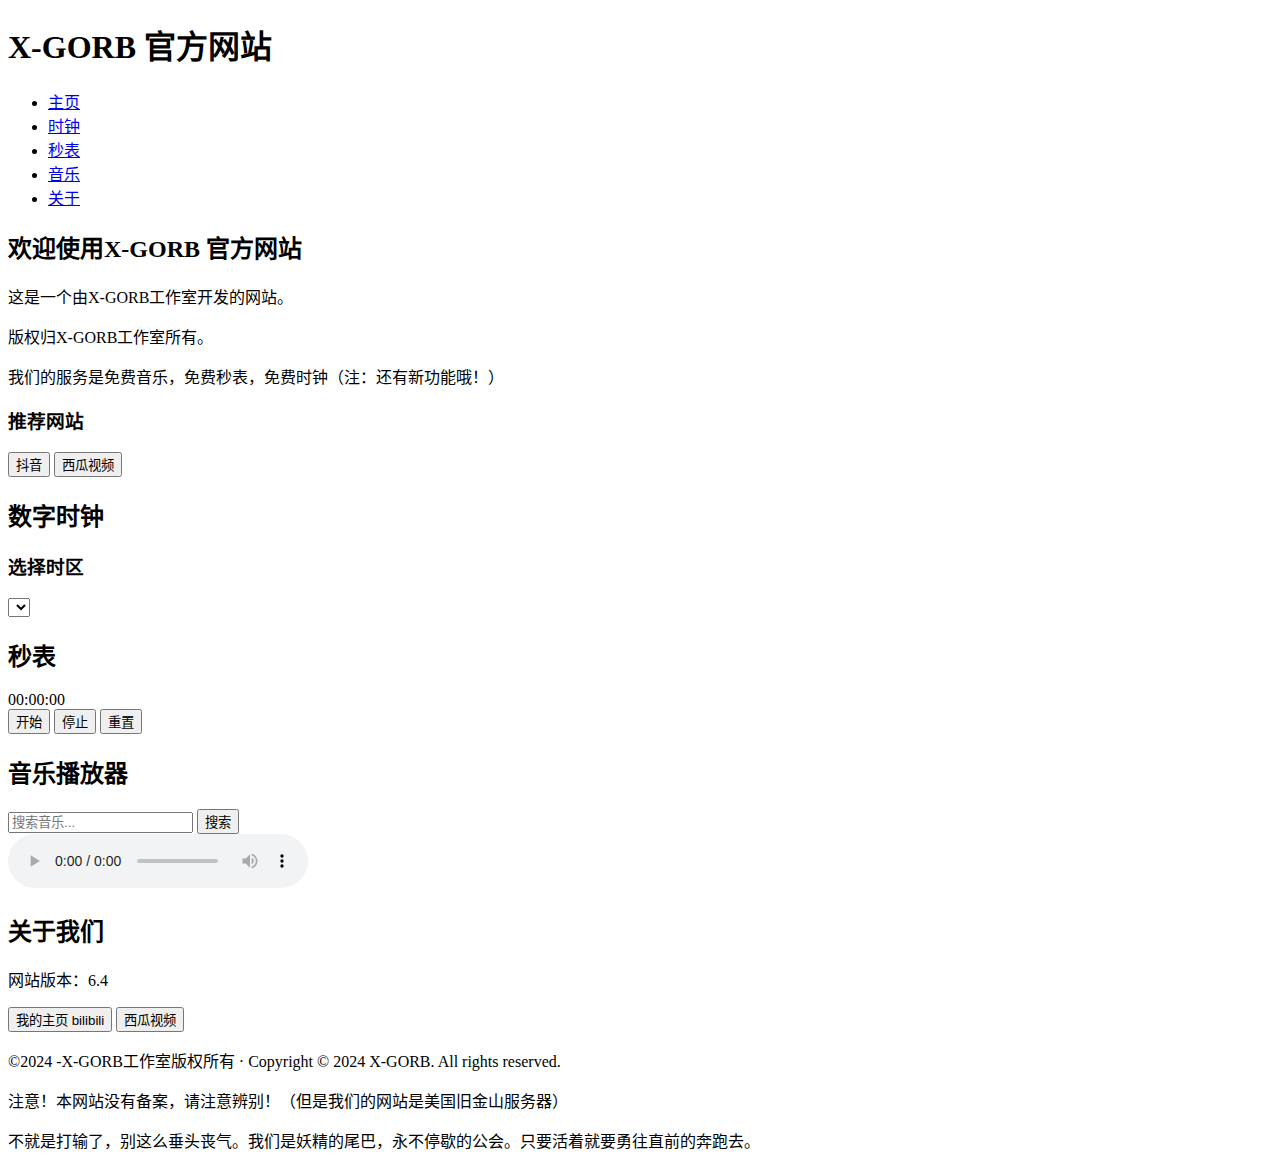
==== index.html @ f6621981 "index.html" ====
<!DOCTYPE html>
<html lang="zh-CN">
<head>
    <meta charset="UTF-8">
    <meta name="viewport" content="width=device-width, initial-scale=1.0">
    <title>X-GORB官方网站 - 音乐、时钟</title>
    <link rel="stylesheet" href="styles.css">
</head>
<body>
    <header>
        <h1>X-GORB 官方网站</h1>
        <nav>
            <ul>
                <li><a href="#" id="homeLink">主页</a></li>
                <li><a href="#" id="clockLink">时钟</a></li>
                <li><a href="#" id="stopwatchLink">秒表</a></li>
                <li><a href="#" id="musicLink">音乐</a></li>
                <li><a href="#" id="aboutLink">关于</a></li> <!-- 新增关于链接 -->
            </ul>
        </nav>
    </header>
    <main id="content">
        <section id="home" class="visible">
            <h2>欢迎使用X-GORB 官方网站</h2>
            <p>这是一个由X-GORB工作室开发的网站。</p>
            <p>版权归X-GORB工作室所有。</p>
            <p>我们的服务是免费音乐，免费秒表，免费时钟（注：还有新功能哦！）</p>
            <div class="recommended-sites">
                <h3>推荐网站</h3>
                <button onclick="window.open('https://www.douyin.com', '_blank')">抖音</button>
                <button onclick="window.open('https://www.ixigua.com', '_blank')">西瓜视频</button>
            <p></p>
            </div>
        </section>
        <section id="clock" class="hidden">
            <h2>数字时钟</h2>
            <div id="digitalClock" class="clock-display"></div>
            <h3>选择时区</h3>
            <select id="timezoneSelect" class="timezone-select">
                <!-- 时区选项将由JavaScript动态生成 -->
            </select>
        </section>
        <section id="stopwatch" class="hidden">
            <h2>秒表</h2>
            <div id="stopwatchDisplay" class="clock-display">00:00:00</div>
            <div class="stopwatch-buttons">
                <button id="startStopwatch" class="btn">开始</button>
                <button id="stopStopwatch" class="btn">停止</button>
                <button id="resetStopwatch" class="btn">重置</button>
            </div>
        </section>
        <section id="music" class="hidden">
            <h2>音乐播放器</h2>
            <div class="music-controls">
                <input type="text" id="searchInput" placeholder="搜索音乐...">
                <button id="searchButton" class="btn">搜索</button>
            </div>
            <div id="musicList" class="music-list"></div>
            <div id="player" class="music-player">
                <audio id="audioPlayer" controls></audio>
            </div>
        </section>
        <section id="about" class="hidden">
            <h2>关于我们</h2>
            <p>网站版本：6.4</p>
            <div class="about-links">
                <button onclick="window.open('https://space.bilibili.com/3493287799294517?spm_id_from=333.1007.0.0', '_blank')">我的主页 bilibili</button>
                <button onclick="window.open('https://www.ixigua.com/home/4268765969648676?list_entrance=homepage', '_blank')">西瓜视频</button>
            </div>
        </section>
    </main>
    <footer>
        <p>©2024 -X-GORB工作室版权所有 · Copyright © 2024 X-GORB. All rights reserved.</p>
        <p>注意！本网站没有备案，请注意辨别！（但是我们的网站是美国旧金山服务器）</p>
        <p>不就是打输了，别这么垂头丧气。我们是妖精的尾巴，永不停歇的公会。只要活着就要勇往直前的奔跑去。</p>
    </footer>
    <script src="app.js"></script>
</body>
</html>
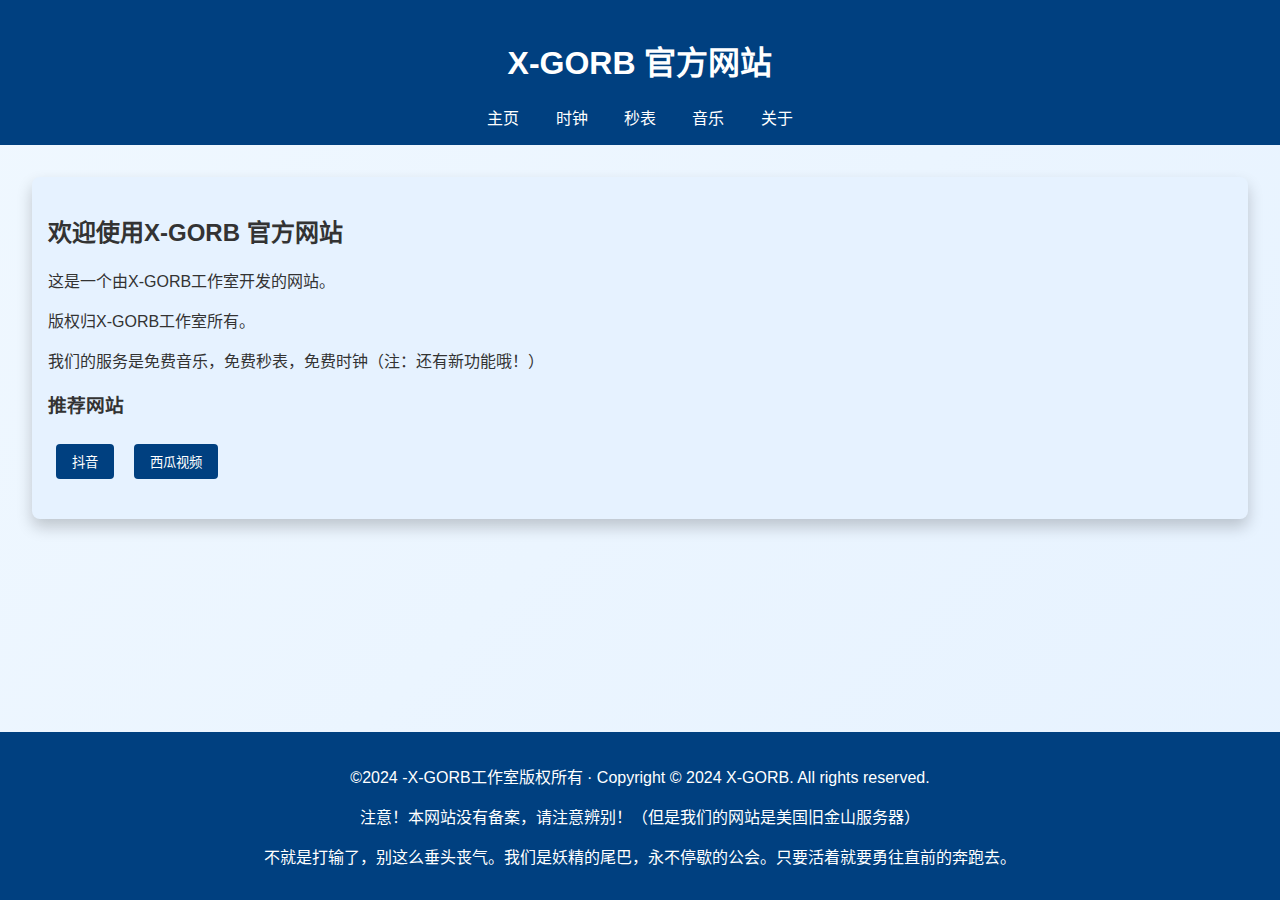
==== commit 369ca73b: "index.html" ====
--- a/index.html
+++ b/index.html
@@ -62,7 +62,7 @@
         </section>
         <section id="about" class="hidden">
             <h2>关于我们</h2>
-            <p>网站版本：6.4</p>
+            <p>网站版本：10.2</p>
             <div class="about-links">
                 <button onclick="window.open('https://space.bilibili.com/3493287799294517?spm_id_from=333.1007.0.0', '_blank')">我的主页 bilibili</button>
                 <button onclick="window.open('https://www.ixigua.com/home/4268765969648676?list_entrance=homepage', '_blank')">西瓜视频</button>
--- a/styles.css
+++ b/styles.css
@@ -0,0 +1,178 @@
+body {
+    font-family: Arial, sans-serif;
+    margin: 0;
+    padding: 0;
+    background: linear-gradient(135deg, #f0f8ff 0%, #e6f2ff 100%);
+    color: #333;
+    display: flex;
+    flex-direction: column;
+    min-height: 100vh;
+}
+
+header {
+    background-color: #004080;
+    color: white;
+    padding: 1rem;
+    text-align: center;
+}
+
+nav ul {
+    list-style: none;
+    padding: 0;
+    margin: 0;
+}
+
+nav ul li {
+    display: inline;
+    margin: 0 1rem;
+}
+
+nav ul li a {
+    color: white;
+    text-decoration: none;
+    cursor: pointer;
+}
+
+main {
+    flex: 1;
+    padding: 2rem;
+}
+
+section {
+    background-color: #e6f2ff;
+    padding: 1rem;
+    border-radius: 8px;
+    box-shadow: 0 8px 16px rgba(0, 0, 0, 0.2);
+    margin-bottom: 2rem;
+}
+
+.hidden {
+    display: none;
+}
+
+.visible {
+    display: block;
+}
+
+footer {
+    background-color: #004080;
+    color: white;
+    text-align: center;
+    padding: 1rem;
+}
+
+.recommended-sites {
+    margin-top: 1rem;
+}
+
+.recommended-sites button {
+    background-color: #004080;
+    color: white;
+    border: none;
+    padding: 0.5rem 1rem;
+    margin: 0.5rem;
+    border-radius: 4px;
+    cursor: pointer;
+}
+
+.recommended-sites button:hover {
+    background-color: #002d59;
+}
+
+.clock-display {
+    font-size: 2rem;
+    text-align: center;
+    margin-bottom: 1rem;
+}
+
+.timezone-select {
+    display: block;
+    margin: 0 auto;
+    padding: 0.5rem;
+    border-radius: 4px;
+    border: 1px solid #004080;
+}
+
+.stopwatch-buttons {
+    display: flex;
+    justify-content: center;
+    gap: 1rem;
+}
+
+.btn {
+    background-color: #004080;
+    color: white;
+    border: none;
+    padding: 0.5rem 1rem;
+    border-radius: 4px;
+    cursor: pointer;
+    z-index: 1; /* 确保按钮在最上层 */
+}
+
+.btn:disabled {
+    background-color: #aaa;
+    cursor: not-allowed;
+}
+
+.btn:hover {
+    background-color: #002d59;
+}
+
+.music-controls {
+    text-align: center;
+    margin-bottom: 1rem;
+}
+
+.music-list {
+    margin-bottom: 1rem;
+}
+
+.music-item {
+    cursor: pointer;
+    padding: 0.5rem;
+    border-bottom: 1px solid #ddd;
+}
+
+.music-item:hover {
+    background-color: #f0f8ff;
+}
+
+.music-player {
+    text-align: center;
+}
+
+.news-section {
+    margin-bottom: 1rem;
+}
+
+.news-item {
+    margin-bottom: 1rem;
+    padding: 0.5rem;
+    border-bottom: 1px solid #ddd;
+}
+
+.pagination {
+    display: flex;
+    justify-content: center;
+    align-items: center;
+    margin-top: 1rem;
+}
+
+.pagination button {
+    background-color: #004080;
+    color: white;
+    border: none;
+    padding: 0.5rem 1rem;
+    border-radius: 4px;
+    cursor: pointer;
+    margin: 0 0.5rem;
+}
+
+.pagination button:hover {
+    background-color: #002d59;
+}
+
+.pagination #pageInfo {
+    font-size: 1rem;
+    margin: 0 0.5rem;
+}
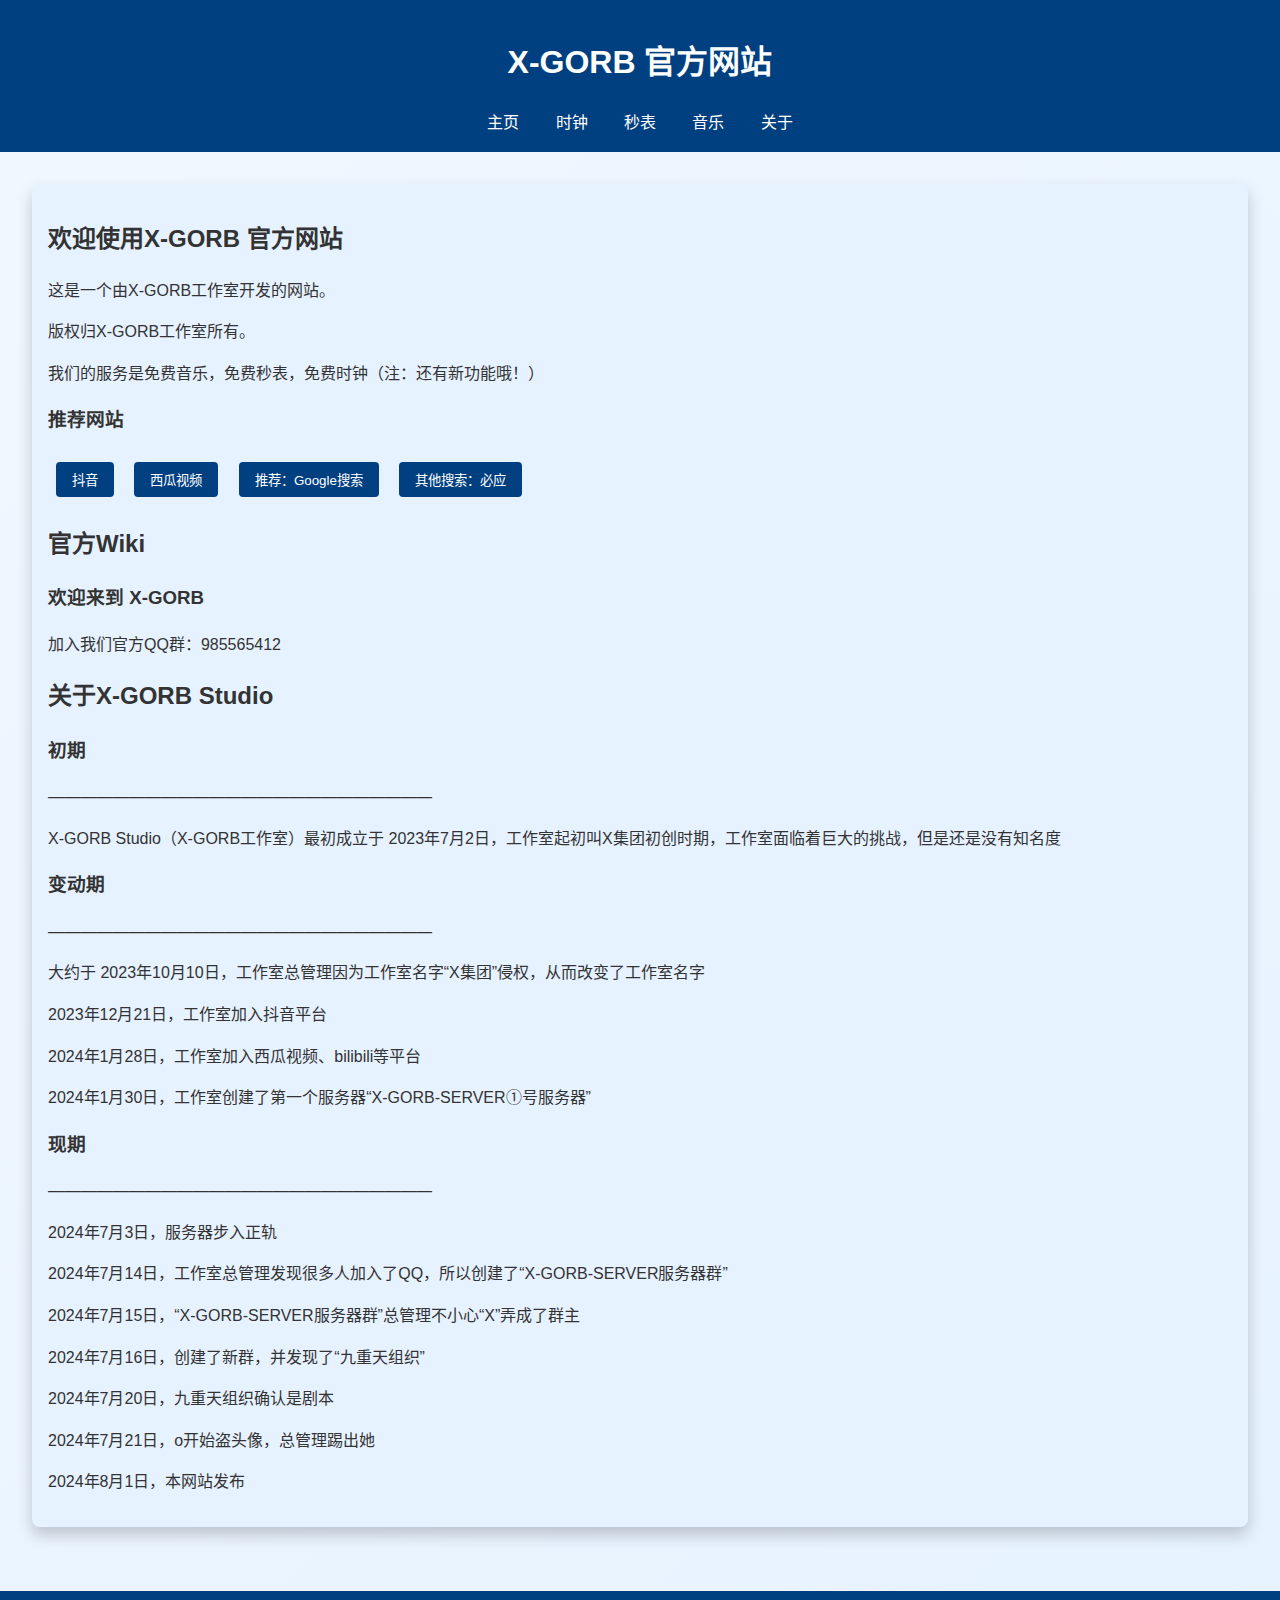
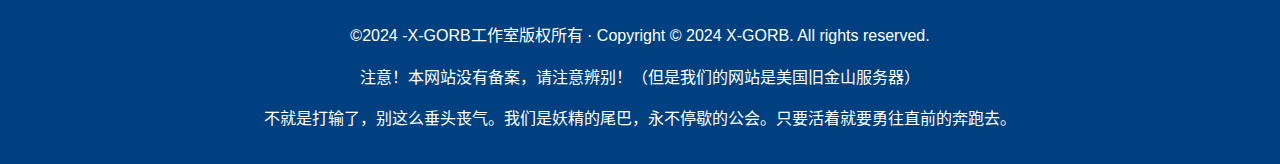
==== commit 21a3b7ac: "index.html" ====
--- a/index.html
+++ b/index.html
@@ -29,6 +29,30 @@
                 <h3>推荐网站</h3>
                 <button onclick="window.open('https://www.douyin.com', '_blank')">抖音</button>
                 <button onclick="window.open('https://www.ixigua.com', '_blank')">西瓜视频</button>
+                <button onclick="window.open('https://www.Google.com', '_blank')">推荐：Google搜索</button>
+                <button onclick="window.open('https://cn.bing.com', '_blank')">其他搜索：必应</button>
+                <h2>官方Wiki</h2>
+                <h3>欢迎来到 X-GORB</h3>
+            <p>加入我们官方QQ群：985565412</p>
+            <h2>关于X-GORB Studio</h2>
+            <h3>初期</h3>
+            <p>————————————————————————</p>
+            <p>X-GORB Studio（X-GORB工作室）最初成立于 2023年7月2日，工作室起初叫X集团初创时期，工作室面临着巨大的挑战，但是还是没有知名度</p>
+            <h3>变动期</h3>
+            <p>————————————————————————</p>
+            <p>大约于 2023年10月10日，工作室总管理因为工作室名字“X集团”侵权，从而改变了工作室名字</p>
+            <p>2023年12月21日，工作室加入抖音平台</p>
+            <p>2024年1月28日，工作室加入西瓜视频、bilibili等平台</p>
+            <p>2024年1月30日，工作室创建了第一个服务器“X-GORB-SERVER①号服务器”</p>
+            <h3>现期</h3>
+            <p>————————————————————————</p>
+            <p>2024年7月3日，服务器步入正轨</p>
+            <p>2024年7月14日，工作室总管理发现很多人加入了QQ，所以创建了“X-GORB-SERVER服务器群”</p>
+            <p>2024年7月15日，“X-GORB-SERVER服务器群”总管理不小心“X”弄成了群主</p>
+            <p>2024年7月16日，创建了新群，并发现了“九重天组织”</p>
+            <p>2024年7月20日，九重天组织确认是剧本</p>
+            <p>2024年7月21日，o开始盗头像，总管理踢出她</p>
+            <p>2024年8月1日，本网站发布</p>
             <p></p>
             </div>
         </section>
--- a/styles.css
+++ b/styles.css
@@ -7,6 +7,8 @@
     display: flex;
     flex-direction: column;
     min-height: 100vh;
+    font-size: 16px;
+    line-height: 1.6;
 }
 
 header {
@@ -106,73 +108,93 @@
     padding: 0.5rem 1rem;
     border-radius: 4px;
     cursor: pointer;
-    z-index: 1; /* 确保按钮在最上层 */
-}
-
-.btn:disabled {
-    background-color: #aaa;
-    cursor: not-allowed;
 }
 
 .btn:hover {
     background-color: #002d59;
 }
 
-.music-controls {
-    text-align: center;
-    margin-bottom: 1rem;
-}
-
 .music-list {
-    margin-bottom: 1rem;
-}
-
-.music-item {
-    cursor: pointer;
-    padding: 0.5rem;
-    border-bottom: 1px solid #ddd;
-}
-
-.music-item:hover {
-    background-color: #f0f8ff;
+    margin-top: 1rem;
+}
+
+.song-item {
+    background-color: #ffffff;
+    border: 1px solid #004080;
+    padding: 0.5rem;
+    border-radius: 4px;
+    margin-bottom: 0.5rem;
+    cursor: pointer;
+    transition: background-color 0.3s, transform 0.3s, box-shadow 0.3s;
+}
+
+.song-item:hover {
+    background-color: #e6f2ff;
+    transform: scale(1.02);
+    box-shadow: 0 4px 8px rgba(0, 0, 0, 0.2);
 }
 
 .music-player {
-    text-align: center;
-}
-
-.news-section {
-    margin-bottom: 1rem;
-}
-
-.news-item {
-    margin-bottom: 1rem;
-    padding: 0.5rem;
-    border-bottom: 1px solid #ddd;
-}
-
-.pagination {
-    display: flex;
-    justify-content: center;
-    align-items: center;
-    margin-top: 1rem;
-}
-
-.pagination button {
+    margin-top: 1rem;
+    text-align: center;
+}
+
+#searchInput {
+    width: calc(100% - 10rem);
+    padding: 0.5rem;
+    border-radius: 4px;
+    border: 1px solid #004080;
+    margin-right: 0.5rem;
+}
+
+#searchButton {
+    width: 8rem;
+    padding: 0.5rem;
+    border-radius: 4px;
+    background-color: #004080;
+    color: white;
+    border: none;
+    cursor: pointer;
+}
+
+#searchButton:hover {
+    background-color: #002d59;
+}
+
+.btn:focus, .recommended-sites button:focus, #searchButton:focus {
+    outline: 2px solid #002d59;
+    outline-offset: 2px;
+}
+
+.about-links {
+    margin-top: 1rem;
+}
+
+.about-links button {
     background-color: #004080;
     color: white;
     border: none;
     padding: 0.5rem 1rem;
-    border-radius: 4px;
-    cursor: pointer;
-    margin: 0 0.5rem;
-}
-
-.pagination button:hover {
-    background-color: #002d59;
-}
-
-.pagination #pageInfo {
-    font-size: 1rem;
-    margin: 0 0.5rem;
-}
+    margin: 0.5rem;
+    border-radius: 4px;
+    cursor: pointer;
+}
+
+.about-links button:hover {
+    background-color: #002d59;
+}
+
+@media (max-width: 768px) {
+    nav ul li {
+        display: block;
+        margin: 0.5rem 0;
+    }
+
+    #searchInput {
+        width: calc(100% - 5rem);
+    }
+
+    #searchButton {
+        width: 6rem;
+    }
+}
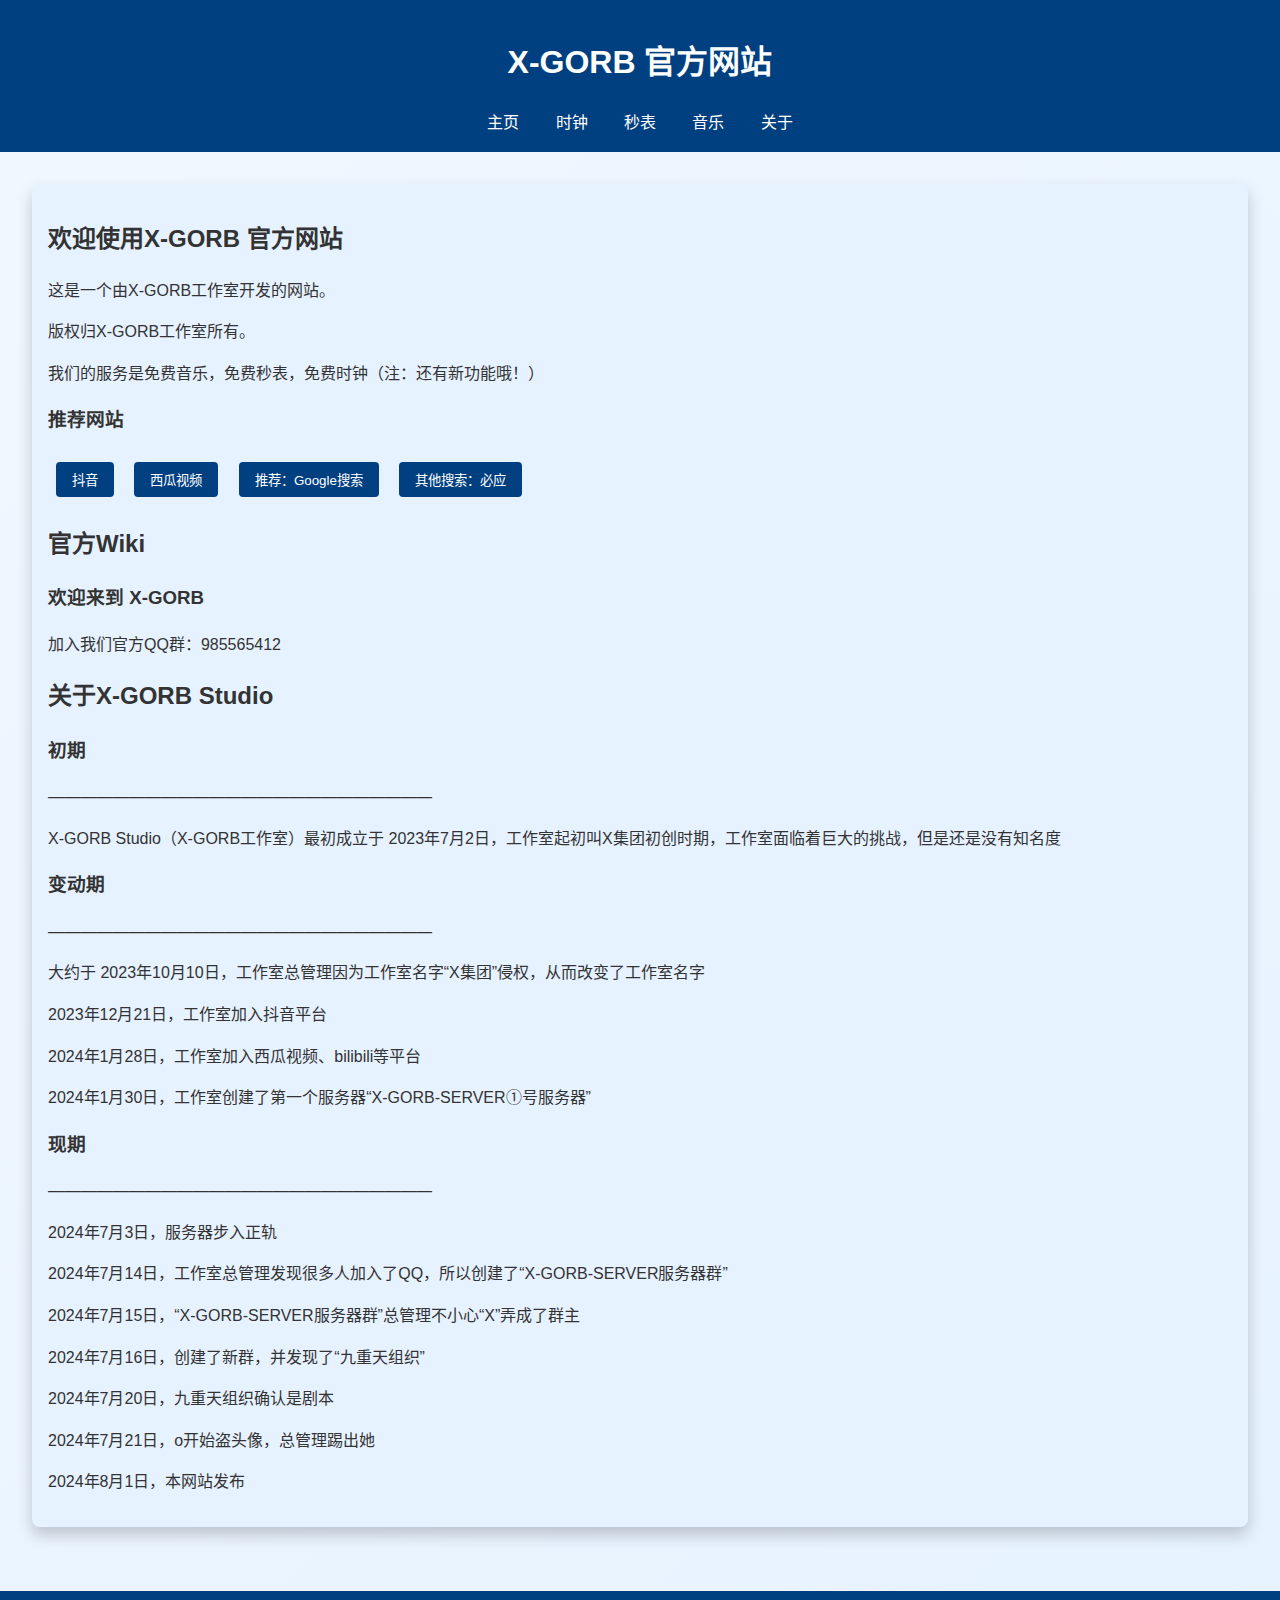
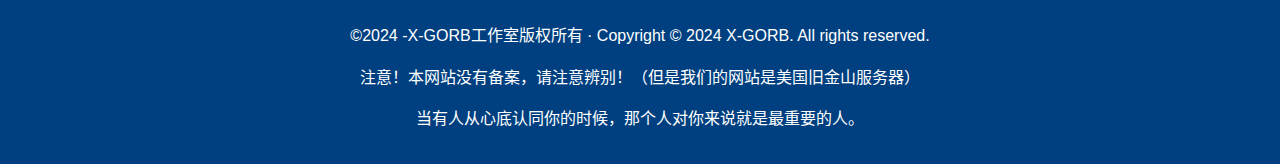
==== commit e9eb6fec: "index.html" ====
--- a/index.html
+++ b/index.html
@@ -96,7 +96,7 @@
     <footer>
         <p>©2024 -X-GORB工作室版权所有 · Copyright © 2024 X-GORB. All rights reserved.</p>
         <p>注意！本网站没有备案，请注意辨别！（但是我们的网站是美国旧金山服务器）</p>
-        <p>不就是打输了，别这么垂头丧气。我们是妖精的尾巴，永不停歇的公会。只要活着就要勇往直前的奔跑去。</p>
+        <p>当有人从心底认同你的时候，那个人对你来说就是最重要的人。</p>
     </footer>
     <script src="app.js"></script>
 </body>
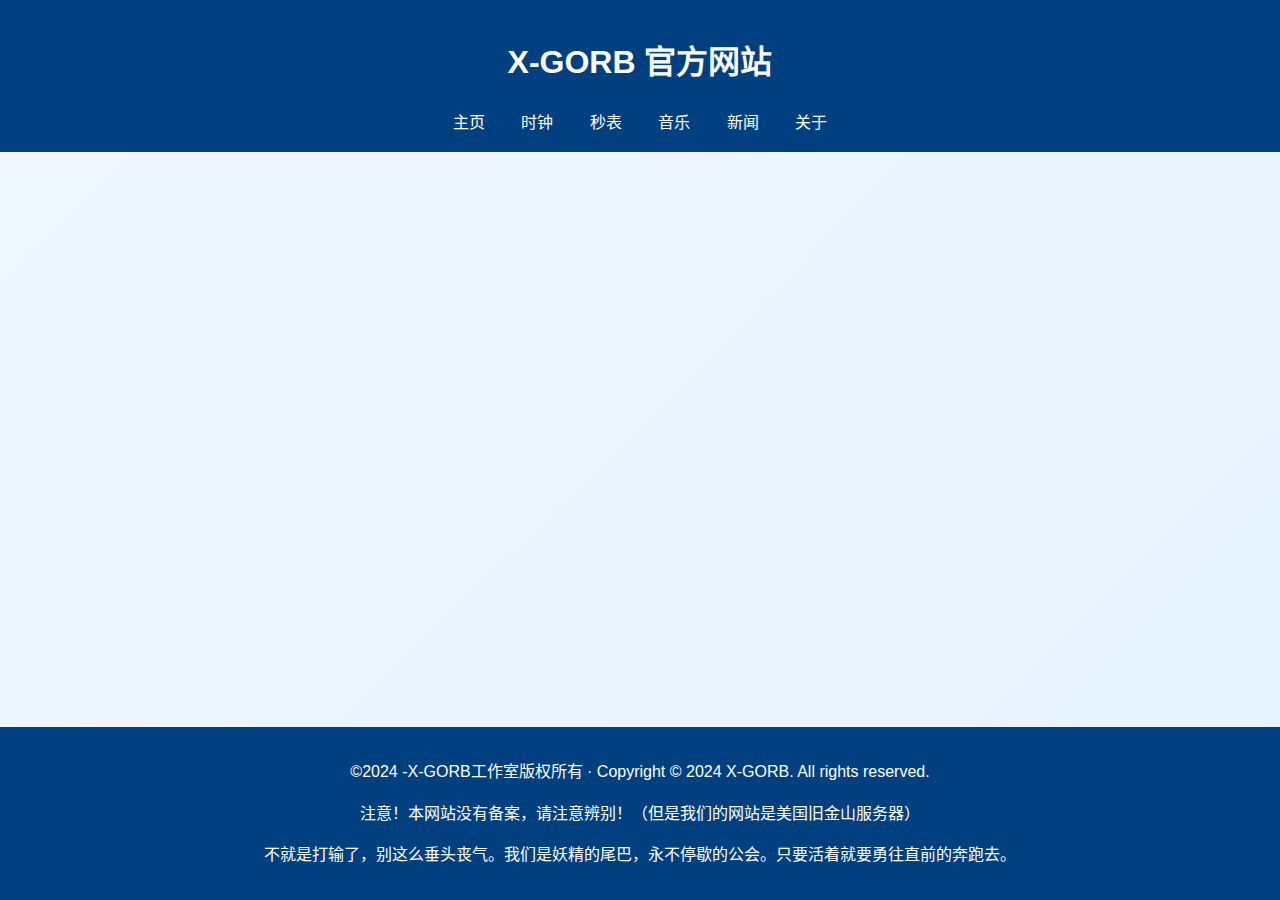
==== commit d3e79278: "index.html" ====
--- a/index.html
+++ b/index.html
@@ -3,7 +3,7 @@
 <head>
     <meta charset="UTF-8">
     <meta name="viewport" content="width=device-width, initial-scale=1.0">
-    <title>X-GORB官方网站 - 音乐、时钟</title>
+    <title>X-GORB官方网站</title>
     <link rel="stylesheet" href="styles.css">
 </head>
 <body>
@@ -11,92 +11,22 @@
         <h1>X-GORB 官方网站</h1>
         <nav>
             <ul>
-                <li><a href="#" id="homeLink">主页</a></li>
-                <li><a href="#" id="clockLink">时钟</a></li>
-                <li><a href="#" id="stopwatchLink">秒表</a></li>
-                <li><a href="#" id="musicLink">音乐</a></li>
-                <li><a href="#" id="aboutLink">关于</a></li> <!-- 新增关于链接 -->
+                <li><a href="home.html" id="homeLink">主页</a></li>
+                <li><a href="clock.html" id="clockLink">时钟</a></li>
+                <li><a href="stopwatch.html" id="stopwatchLink">秒表</a></li>
+                <li><a href="music.html" id="musicLink">音乐</a></li>
+                <li><a href="news.html" id="newsLink">新闻</a></li>
+                <li><a href="about.html" id="aboutLink">关于</a></li>
             </ul>
         </nav>
     </header>
     <main id="content">
-        <section id="home" class="visible">
-            <h2>欢迎使用X-GORB 官方网站</h2>
-            <p>这是一个由X-GORB工作室开发的网站。</p>
-            <p>版权归X-GORB工作室所有。</p>
-            <p>我们的服务是免费音乐，免费秒表，免费时钟（注：还有新功能哦！）</p>
-            <div class="recommended-sites">
-                <h3>推荐网站</h3>
-                <button onclick="window.open('https://www.douyin.com', '_blank')">抖音</button>
-                <button onclick="window.open('https://www.ixigua.com', '_blank')">西瓜视频</button>
-                <button onclick="window.open('https://www.Google.com', '_blank')">推荐：Google搜索</button>
-                <button onclick="window.open('https://cn.bing.com', '_blank')">其他搜索：必应</button>
-                <h2>官方Wiki</h2>
-                <h3>欢迎来到 X-GORB</h3>
-            <p>加入我们官方QQ群：985565412</p>
-            <h2>关于X-GORB Studio</h2>
-            <h3>初期</h3>
-            <p>————————————————————————</p>
-            <p>X-GORB Studio（X-GORB工作室）最初成立于 2023年7月2日，工作室起初叫X集团初创时期，工作室面临着巨大的挑战，但是还是没有知名度</p>
-            <h3>变动期</h3>
-            <p>————————————————————————</p>
-            <p>大约于 2023年10月10日，工作室总管理因为工作室名字“X集团”侵权，从而改变了工作室名字</p>
-            <p>2023年12月21日，工作室加入抖音平台</p>
-            <p>2024年1月28日，工作室加入西瓜视频、bilibili等平台</p>
-            <p>2024年1月30日，工作室创建了第一个服务器“X-GORB-SERVER①号服务器”</p>
-            <h3>现期</h3>
-            <p>————————————————————————</p>
-            <p>2024年7月3日，服务器步入正轨</p>
-            <p>2024年7月14日，工作室总管理发现很多人加入了QQ，所以创建了“X-GORB-SERVER服务器群”</p>
-            <p>2024年7月15日，“X-GORB-SERVER服务器群”总管理不小心“X”弄成了群主</p>
-            <p>2024年7月16日，创建了新群，并发现了“九重天组织”</p>
-            <p>2024年7月20日，九重天组织确认是剧本</p>
-            <p>2024年7月21日，o开始盗头像，总管理踢出她</p>
-            <p>2024年8月1日，本网站发布</p>
-            <p></p>
-            </div>
-        </section>
-        <section id="clock" class="hidden">
-            <h2>数字时钟</h2>
-            <div id="digitalClock" class="clock-display"></div>
-            <h3>选择时区</h3>
-            <select id="timezoneSelect" class="timezone-select">
-                <!-- 时区选项将由JavaScript动态生成 -->
-            </select>
-        </section>
-        <section id="stopwatch" class="hidden">
-            <h2>秒表</h2>
-            <div id="stopwatchDisplay" class="clock-display">00:00:00</div>
-            <div class="stopwatch-buttons">
-                <button id="startStopwatch" class="btn">开始</button>
-                <button id="stopStopwatch" class="btn">停止</button>
-                <button id="resetStopwatch" class="btn">重置</button>
-            </div>
-        </section>
-        <section id="music" class="hidden">
-            <h2>音乐播放器</h2>
-            <div class="music-controls">
-                <input type="text" id="searchInput" placeholder="搜索音乐...">
-                <button id="searchButton" class="btn">搜索</button>
-            </div>
-            <div id="musicList" class="music-list"></div>
-            <div id="player" class="music-player">
-                <audio id="audioPlayer" controls></audio>
-            </div>
-        </section>
-        <section id="about" class="hidden">
-            <h2>关于我们</h2>
-            <p>网站版本：10.2</p>
-            <div class="about-links">
-                <button onclick="window.open('https://space.bilibili.com/3493287799294517?spm_id_from=333.1007.0.0', '_blank')">我的主页 bilibili</button>
-                <button onclick="window.open('https://www.ixigua.com/home/4268765969648676?list_entrance=homepage', '_blank')">西瓜视频</button>
-            </div>
-        </section>
+        <!-- 内容将由不同页面加载 -->
     </main>
     <footer>
         <p>©2024 -X-GORB工作室版权所有 · Copyright © 2024 X-GORB. All rights reserved.</p>
         <p>注意！本网站没有备案，请注意辨别！（但是我们的网站是美国旧金山服务器）</p>
-        <p>当有人从心底认同你的时候，那个人对你来说就是最重要的人。</p>
+        <p>不就是打输了，别这么垂头丧气。我们是妖精的尾巴，永不停歇的公会。只要活着就要勇往直前的奔跑去。</p>
     </footer>
     <script src="app.js"></script>
 </body>
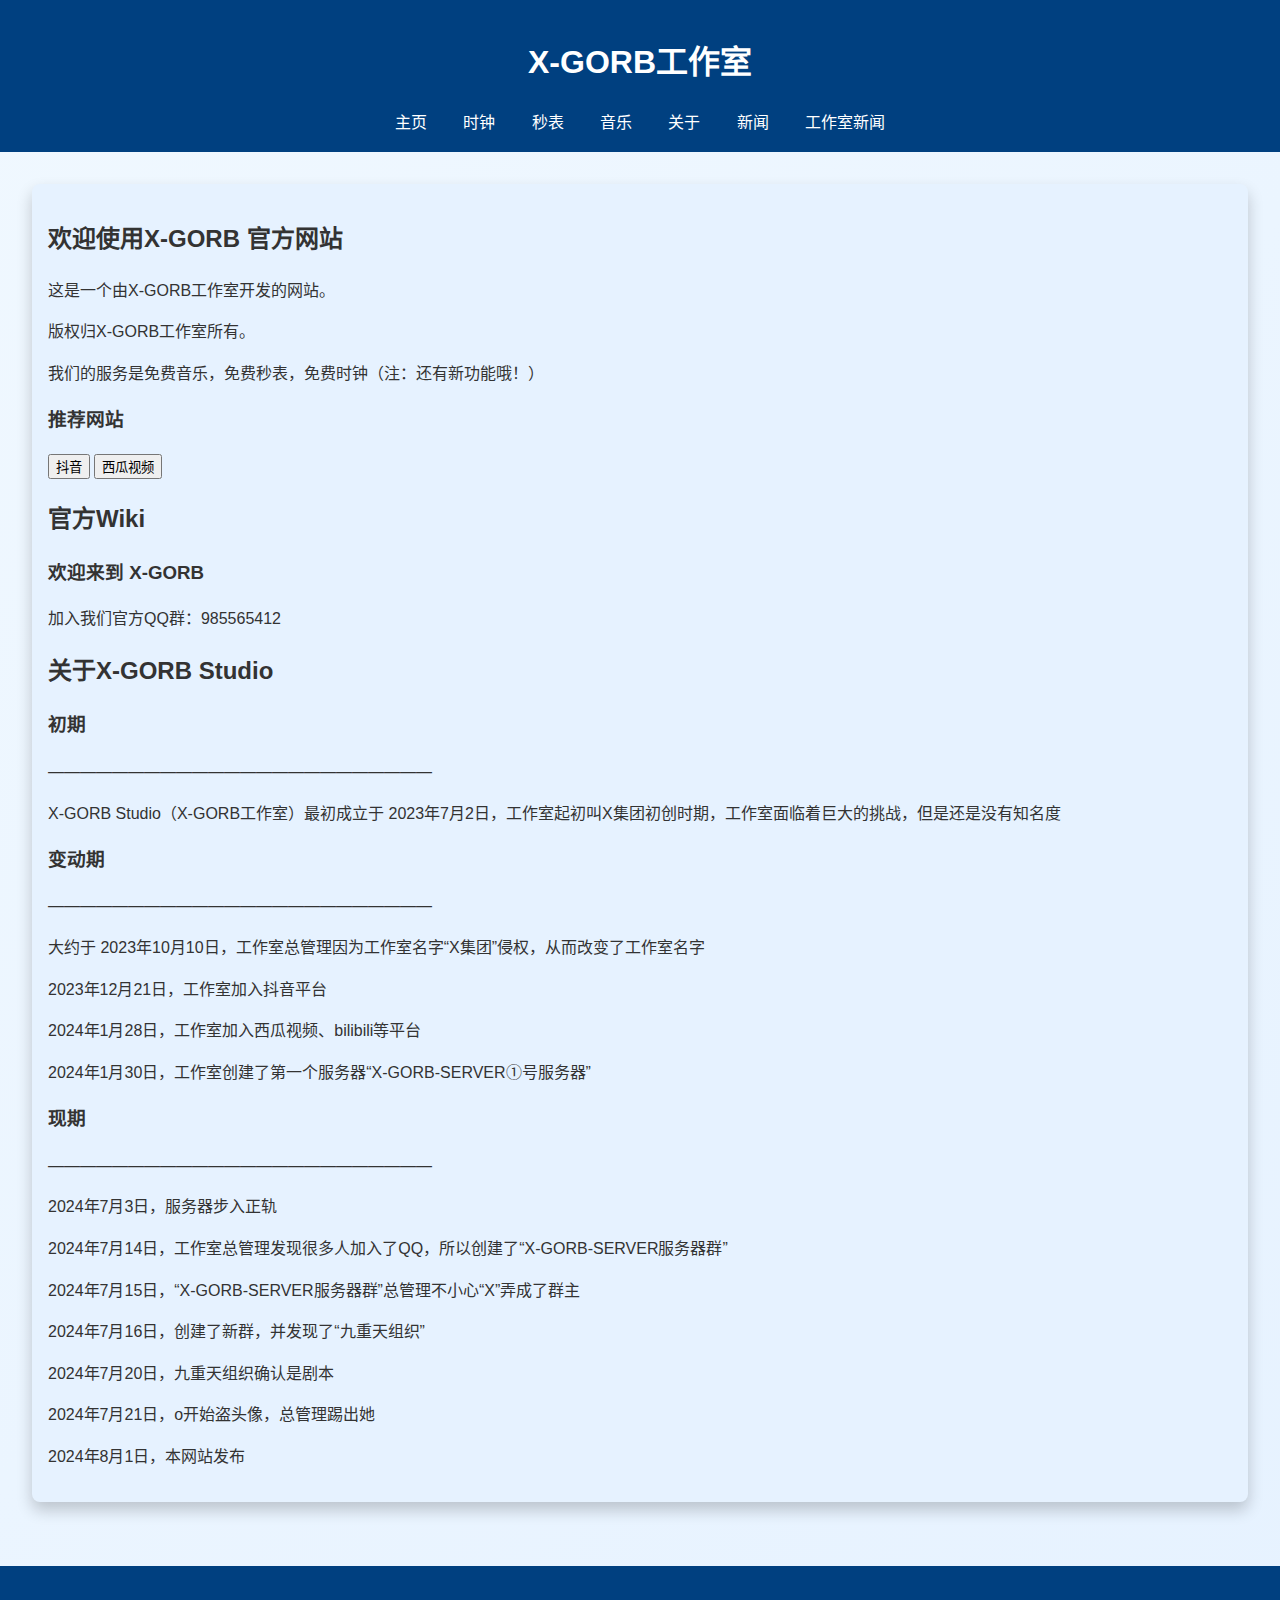
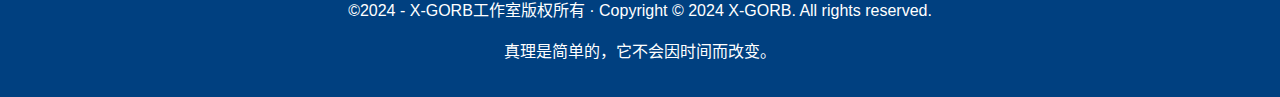
==== commit 00a9118b: "index.html" ====
--- a/index.html
+++ b/index.html
@@ -3,31 +3,62 @@
 <head>
     <meta charset="UTF-8">
     <meta name="viewport" content="width=device-width, initial-scale=1.0">
-    <title>X-GORB官方网站</title>
+    <title>主页 - X-GORB Studio</title>
     <link rel="stylesheet" href="styles.css">
+    <script defer src="index.js"></script>
 </head>
 <body>
     <header>
-        <h1>X-GORB 官方网站</h1>
+        <h1>X-GORB工作室</h1>
         <nav>
             <ul>
-                <li><a href="home.html" id="homeLink">主页</a></li>
+                <li><a href="index.html" id="homeLink">主页</a></li>
                 <li><a href="clock.html" id="clockLink">时钟</a></li>
                 <li><a href="stopwatch.html" id="stopwatchLink">秒表</a></li>
                 <li><a href="music.html" id="musicLink">音乐</a></li>
+                <li><a href="about.html" id="aboutLink">关于</a></li>
                 <li><a href="news.html" id="newsLink">新闻</a></li>
-                <li><a href="about.html" id="aboutLink">关于</a></li>
+                <li><a href="xgorb.html">工作室新闻</a></li>
             </ul>
         </nav>
     </header>
     <main id="content">
-        <!-- 内容将由不同页面加载 -->
+        <section id="home">
+ <h2>欢迎使用X-GORB 官方网站</h2>
+            <p>这是一个由X-GORB工作室开发的网站。</p>
+            <p>版权归X-GORB工作室所有。</p>
+            <p>我们的服务是免费音乐，免费秒表，免费时钟（注：还有新功能哦！）</p>
+            <div class="recommended-sites">
+                <h3>推荐网站</h3>
+                <button onclick="window.open('https://www.douyin.com', '_blank')">抖音</button>
+                <button onclick="window.open('https://www.ixigua.com', '_blank')">西瓜视频</button>
+                                <h2>官方Wiki</h2>
+                <h3>欢迎来到 X-GORB</h3>
+            <p>加入我们官方QQ群：985565412</p>
+            <h2>关于X-GORB Studio</h2>
+            <h3>初期</h3>
+            <p>————————————————————————</p>
+            <p>X-GORB Studio（X-GORB工作室）最初成立于 2023年7月2日，工作室起初叫X集团初创时期，工作室面临着巨大的挑战，但是还是没有知名度</p>
+            <h3>变动期</h3>
+            <p>————————————————————————</p>
+            <p>大约于 2023年10月10日，工作室总管理因为工作室名字“X集团”侵权，从而改变了工作室名字</p>
+            <p>2023年12月21日，工作室加入抖音平台</p>
+            <p>2024年1月28日，工作室加入西瓜视频、bilibili等平台</p>
+            <p>2024年1月30日，工作室创建了第一个服务器“X-GORB-SERVER①号服务器”</p>
+            <h3>现期</h3>
+            <p>————————————————————————</p>
+            <p>2024年7月3日，服务器步入正轨</p>
+            <p>2024年7月14日，工作室总管理发现很多人加入了QQ，所以创建了“X-GORB-SERVER服务器群”</p>
+            <p>2024年7月15日，“X-GORB-SERVER服务器群”总管理不小心“X”弄成了群主</p>
+            <p>2024年7月16日，创建了新群，并发现了“九重天组织”</p>
+            <p>2024年7月20日，九重天组织确认是剧本</p>
+            <p>2024年7月21日，o开始盗头像，总管理踢出她</p>
+            <p>2024年8月1日，本网站发布</p>
+        </section>
     </main>
     <footer>
-        <p>©2024 -X-GORB工作室版权所有 · Copyright © 2024 X-GORB. All rights reserved.</p>
-        <p>注意！本网站没有备案，请注意辨别！（但是我们的网站是美国旧金山服务器）</p>
-        <p>不就是打输了，别这么垂头丧气。我们是妖精的尾巴，永不停歇的公会。只要活着就要勇往直前的奔跑去。</p>
+        <p>©2024 - X-GORB工作室版权所有 · Copyright © 2024 X-GORB. All rights reserved.</p>
+        <p>真理是简单的，它不会因时间而改变。</p>
     </footer>
-    <script src="app.js"></script>
 </body>
 </html>
--- a/styles.css
+++ b/styles.css
@@ -63,138 +63,9 @@
     padding: 1rem;
 }
 
-.recommended-sites {
-    margin-top: 1rem;
-}
-
-.recommended-sites button {
-    background-color: #004080;
-    color: white;
-    border: none;
-    padding: 0.5rem 1rem;
-    margin: 0.5rem;
-    border-radius: 4px;
-    cursor: pointer;
-}
-
-.recommended-sites button:hover {
-    background-color: #002d59;
-}
-
 .clock-display {
     font-size: 2rem;
     text-align: center;
     margin-bottom: 1rem;
 }
 
-.timezone-select {
-    display: block;
-    margin: 0 auto;
-    padding: 0.5rem;
-    border-radius: 4px;
-    border: 1px solid #004080;
-}
-
-.stopwatch-buttons {
-    display: flex;
-    justify-content: center;
-    gap: 1rem;
-}
-
-.btn {
-    background-color: #004080;
-    color: white;
-    border: none;
-    padding: 0.5rem 1rem;
-    border-radius: 4px;
-    cursor: pointer;
-}
-
-.btn:hover {
-    background-color: #002d59;
-}
-
-.music-list {
-    margin-top: 1rem;
-}
-
-.song-item {
-    background-color: #ffffff;
-    border: 1px solid #004080;
-    padding: 0.5rem;
-    border-radius: 4px;
-    margin-bottom: 0.5rem;
-    cursor: pointer;
-    transition: background-color 0.3s, transform 0.3s, box-shadow 0.3s;
-}
-
-.song-item:hover {
-    background-color: #e6f2ff;
-    transform: scale(1.02);
-    box-shadow: 0 4px 8px rgba(0, 0, 0, 0.2);
-}
-
-.music-player {
-    margin-top: 1rem;
-    text-align: center;
-}
-
-#searchInput {
-    width: calc(100% - 10rem);
-    padding: 0.5rem;
-    border-radius: 4px;
-    border: 1px solid #004080;
-    margin-right: 0.5rem;
-}
-
-#searchButton {
-    width: 8rem;
-    padding: 0.5rem;
-    border-radius: 4px;
-    background-color: #004080;
-    color: white;
-    border: none;
-    cursor: pointer;
-}
-
-#searchButton:hover {
-    background-color: #002d59;
-}
-
-.btn:focus, .recommended-sites button:focus, #searchButton:focus {
-    outline: 2px solid #002d59;
-    outline-offset: 2px;
-}
-
-.about-links {
-    margin-top: 1rem;
-}
-
-.about-links button {
-    background-color: #004080;
-    color: white;
-    border: none;
-    padding: 0.5rem 1rem;
-    margin: 0.5rem;
-    border-radius: 4px;
-    cursor: pointer;
-}
-
-.about-links button:hover {
-    background-color: #002d59;
-}
-
-@media (max-width: 768px) {
-    nav ul li {
-        display: block;
-        margin: 0.5rem 0;
-    }
-
-    #searchInput {
-        width: calc(100% - 5rem);
-    }
-
-    #searchButton {
-        width: 6rem;
-    }
-}
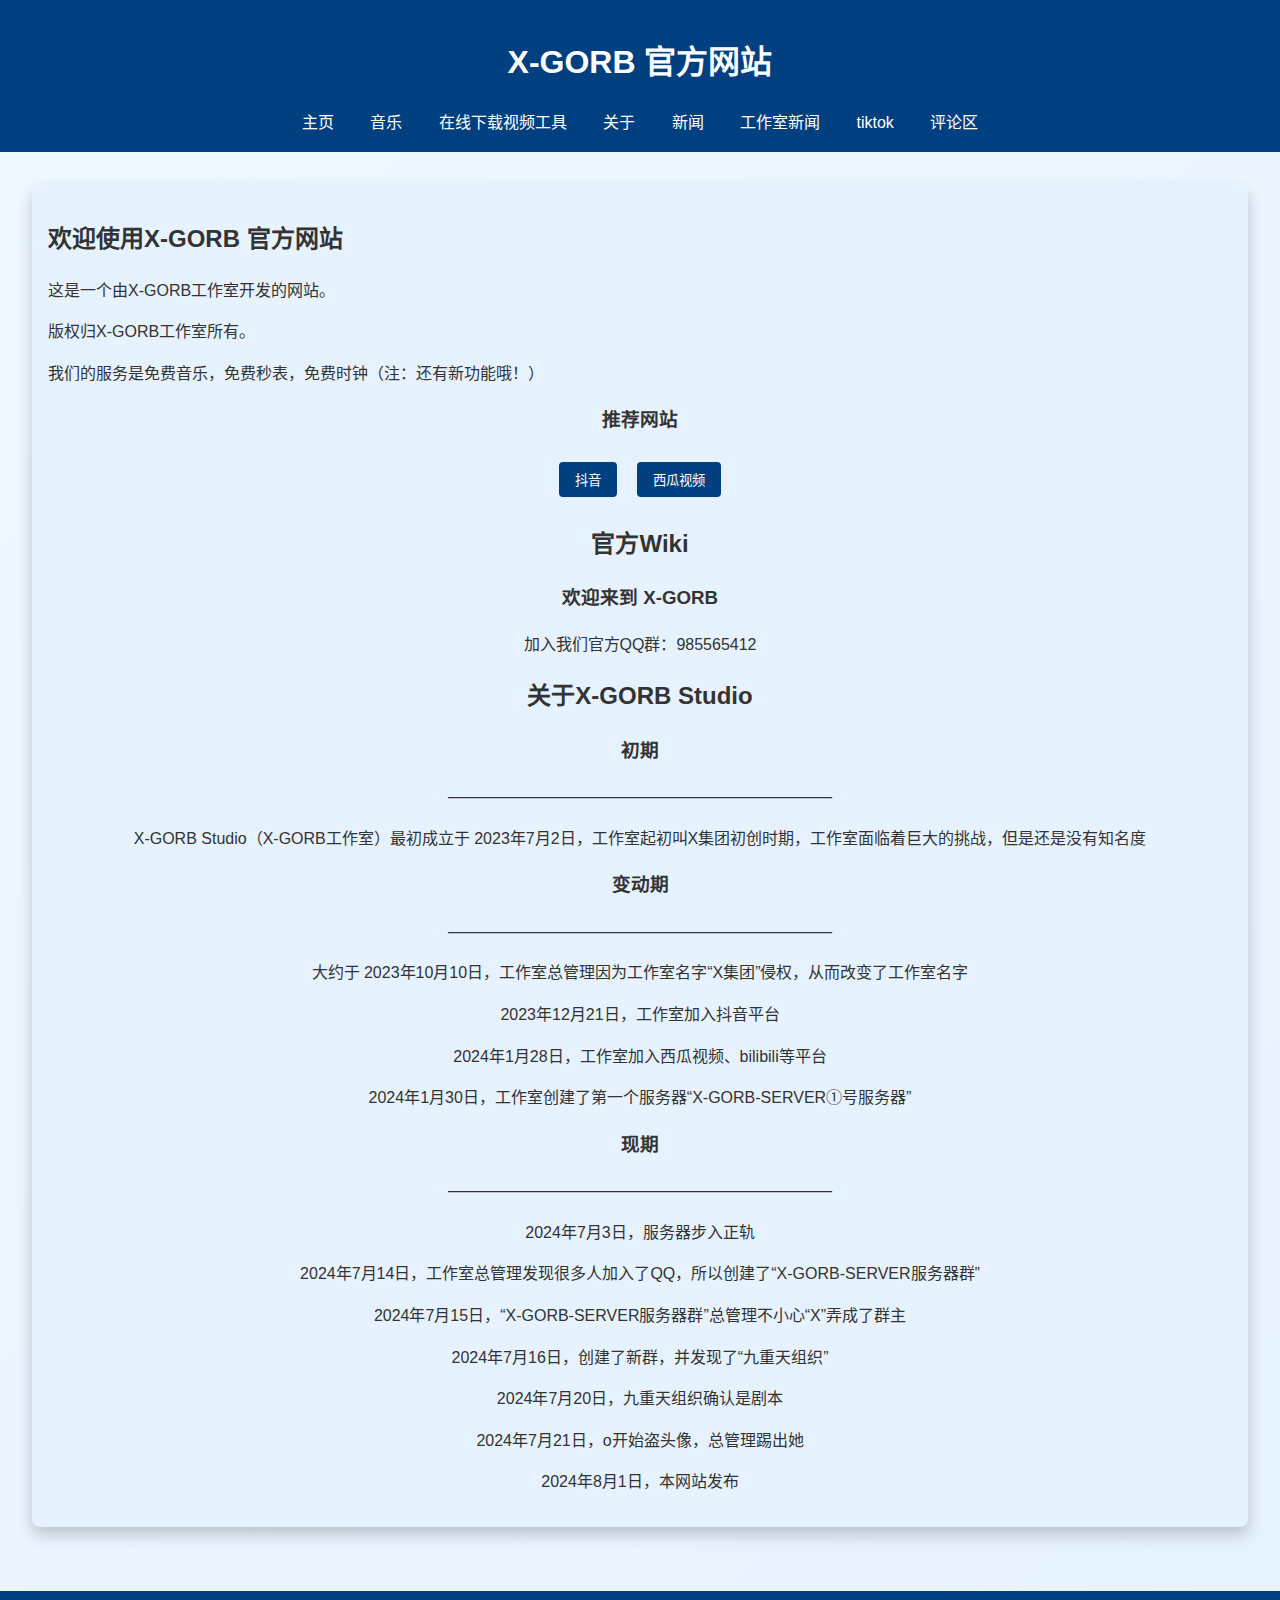
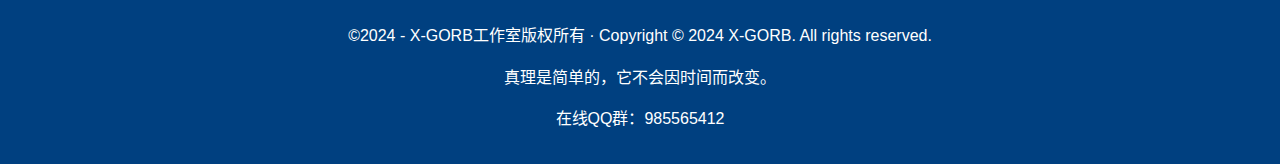
==== commit 722fdf11: "index.html" ====
--- a/index.html
+++ b/index.html
@@ -9,16 +9,17 @@
 </head>
 <body>
     <header>
-        <h1>X-GORB工作室</h1>
+        <h1>X-GORB 官方网站</h1>
         <nav>
             <ul>
                 <li><a href="index.html" id="homeLink">主页</a></li>
-                <li><a href="clock.html" id="clockLink">时钟</a></li>
-                <li><a href="stopwatch.html" id="stopwatchLink">秒表</a></li>
                 <li><a href="music.html" id="musicLink">音乐</a></li>
+                <li><a href="download.html" id="downloadLink">在线下载视频工具</a></li>
                 <li><a href="about.html" id="aboutLink">关于</a></li>
                 <li><a href="news.html" id="newsLink">新闻</a></li>
                 <li><a href="xgorb.html">工作室新闻</a></li>
+                <li><a href="tiktok.html">tiktok</a></li>
+                <li><a href="comments.html">评论区</a></li>
             </ul>
         </nav>
     </header>
@@ -59,6 +60,7 @@
     <footer>
         <p>©2024 - X-GORB工作室版权所有 · Copyright © 2024 X-GORB. All rights reserved.</p>
         <p>真理是简单的，它不会因时间而改变。</p>
+        <p>在线QQ群：985565412</p>
     </footer>
 </body>
 </html>
--- a/styles.css
+++ b/styles.css
@@ -22,6 +22,7 @@
     list-style: none;
     padding: 0;
     margin: 0;
+    text-align: center;
 }
 
 nav ul li {
@@ -63,9 +64,205 @@
     padding: 1rem;
 }
 
+.recommended-sites {
+    margin-top: 1rem;
+    text-align: center;
+}
+
+.recommended-sites button {
+    background-color: #004080;
+    color: white;
+    border: none;
+    padding: 0.5rem 1rem;
+    margin: 0.5rem;
+    border-radius: 4px;
+    cursor: pointer;
+}
+
+.recommended-sites button:hover {
+    background-color: #002d59;
+}
+
 .clock-display {
     font-size: 2rem;
     text-align: center;
     margin-bottom: 1rem;
 }
 
+.timezone-select {
+    display: block;
+    margin: 0 auto;
+    padding: 0.5rem;
+    border-radius: 4px;
+    border: 1px solid #004080;
+}
+
+.stopwatch-buttons {
+    display: flex;
+    justify-content: center;
+    gap: 1rem;
+}
+
+.btn {
+    background-color: #004080;
+    color: white;
+    border: none;
+    padding: 0.5rem 1rem;
+    border-radius: 4px;
+    cursor: pointer;
+}
+
+.btn:hover {
+    background-color: #002d59;
+}
+
+.music-list {
+    margin-top: 1rem;
+}
+
+.song-item {
+    background-color: #ffffff;
+    border: 1px solid #004080;
+    padding: 0.5rem;
+    border-radius: 4px;
+    margin-bottom: 0.5rem;
+    cursor: pointer;
+    transition: background-color 0.3s, transform 0.3s, box-shadow 0.3s;
+}
+
+.song-item:hover {
+    background-color: #e6f2ff;
+    transform: scale(1.02);
+    box-shadow: 0 4px 8px rgba(0, 0, 0, 0.2);
+}
+
+.music-player {
+    margin-top: 1rem;
+    text-align: center;
+}
+
+#searchInput {
+    width: calc(100% - 10rem);
+    padding: 0.5rem;
+    border-radius: 4px;
+    border: 1px solid #004080;
+    margin-right: 0.5rem;
+}
+
+#searchButton {
+    width: 8rem;
+    padding: 0.5rem;
+    border-radius: 4px;
+    background-color: #004080;
+    color: white;
+    border: none;
+    cursor: pointer;
+}
+
+#searchButton:hover {
+    background-color: #002d59;
+}
+
+.btn:focus, .recommended-sites button:focus, #searchButton:focus {
+    outline: 2px solid #002d59;
+    outline-offset: 2px;
+}
+
+.about-links {
+    margin-top: 1rem;
+}
+
+.about-links button {
+    background-color: #004080;
+    color: white;
+    border: none;
+    padding: 0.5rem 1rem;
+    margin: 0.5rem;
+    border-radius: 4px;
+    cursor: pointer;
+}
+
+.about-links button:hover {
+    background-color: #002d59;
+}
+
+.comments-section {
+    margin-top: 2rem;
+}
+
+.comment-item {
+    background-color: #ffffff;
+    border: 1px solid #004080;
+    padding: 0.5rem;
+    border-radius: 4px;
+    margin-bottom: 0.5rem;
+}
+
+.comment-form {
+    display: flex;
+    flex-direction: column;
+    gap: 0.5rem;
+}
+
+.comment-form input, .comment-form textarea {
+    width: 100%;
+    padding: 0.5rem;
+    border-radius: 4px;
+    border: 1px solid #004080;
+}
+
+.comment-form button {
+    align-self: flex-start;
+    background-color: #004080;
+    color: white;
+    border: none;
+    padding: 0.5rem 1rem;
+    border-radius: 4px;
+    cursor: pointer;
+}
+
+.comment-form button:hover {
+    background-color: #002d59;
+}
+
+.download-tool {
+    text-align: center;
+    margin-top: 2rem;
+}
+
+.download-tool input {
+    width: calc(100% - 10rem);
+    padding: 0.5rem;
+    border-radius: 4px;
+    border: 1px solid #004080;
+    margin-right: 0.5rem;
+}
+
+.download-tool button {
+    width: 8rem;
+    padding: 0.5rem;
+    border-radius: 4px;
+    background-color: #004080;
+    color: white;
+    border: none;
+    cursor: pointer;
+}
+
+.download-tool button:hover {
+    background-color: #002d59;
+}
+
+@media (max-width: 768px) {
+    nav ul li {
+        display: block;
+        margin: 0.5rem 0;
+    }
+
+    #searchInput, .download-tool input {
+        width: calc(100% - 5rem);
+    }
+
+    #searchButton, .download-tool button {
+        width: 6rem;
+    }
+}
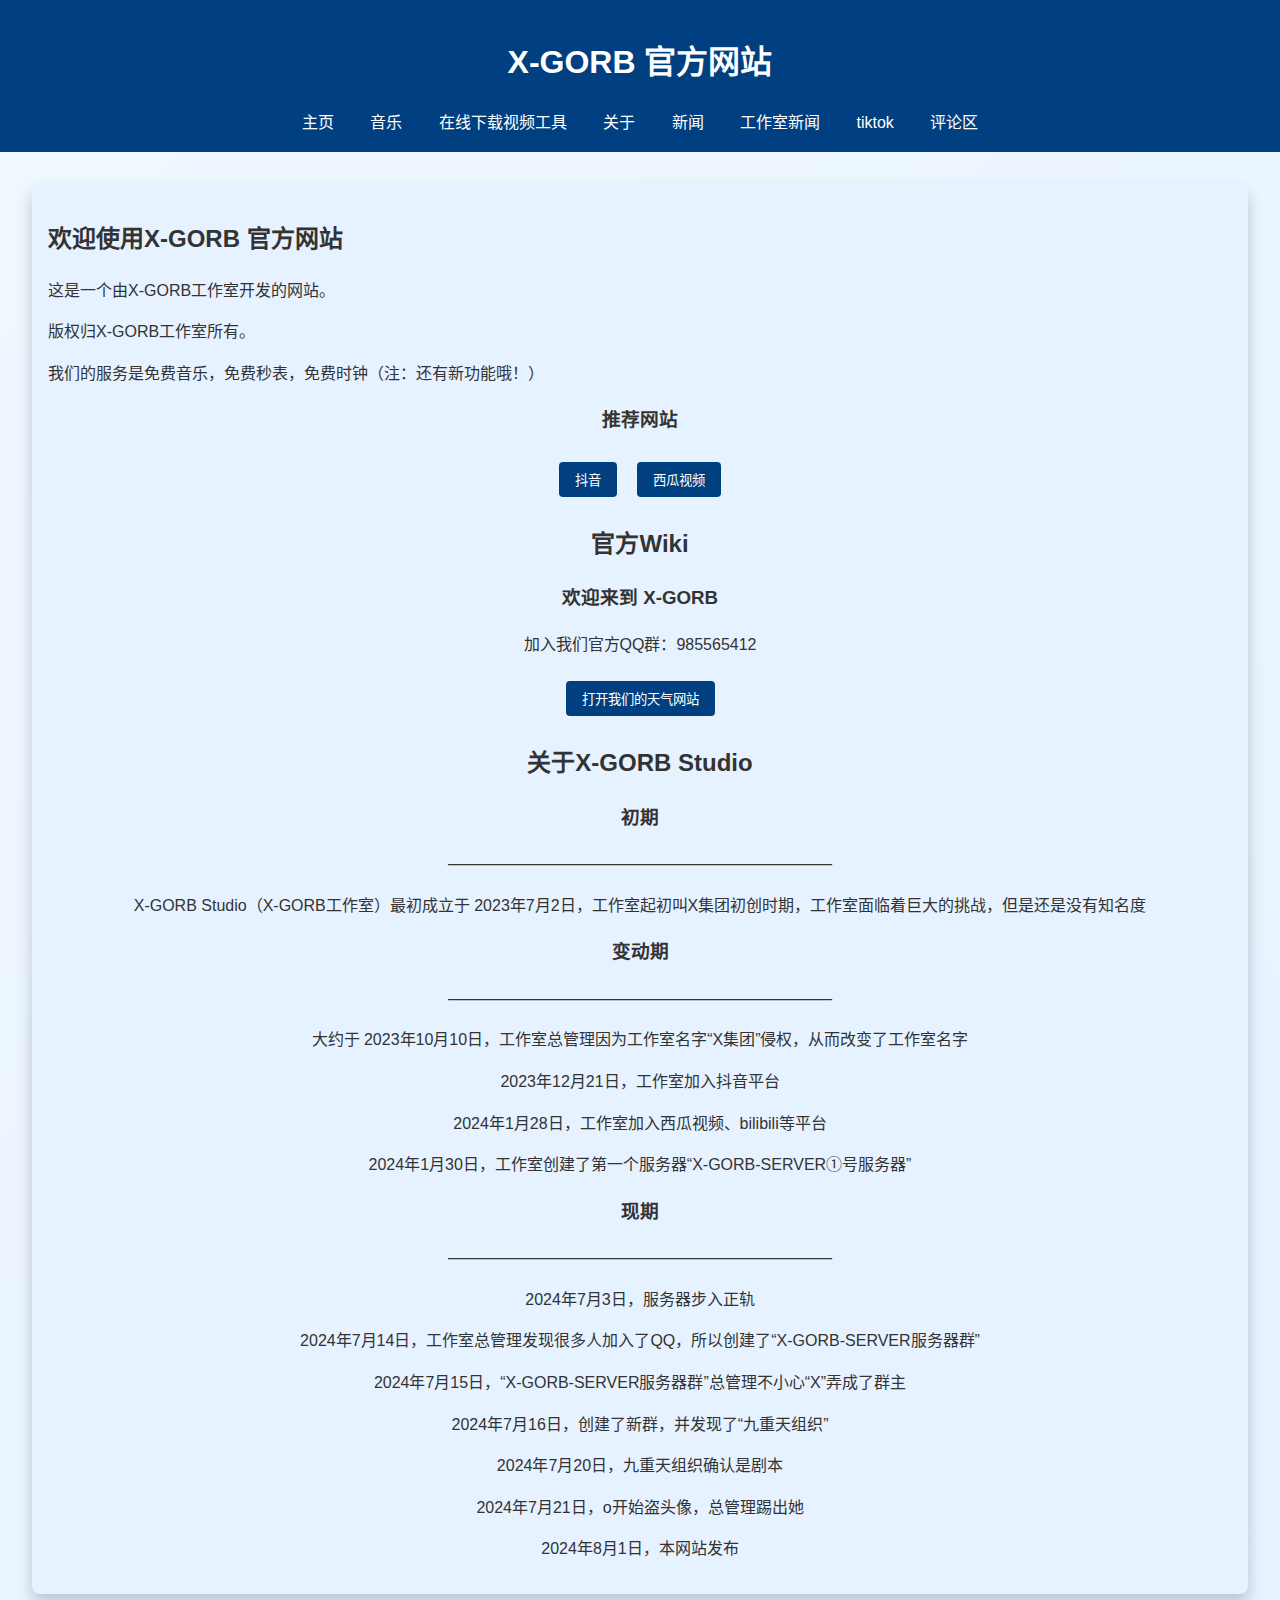
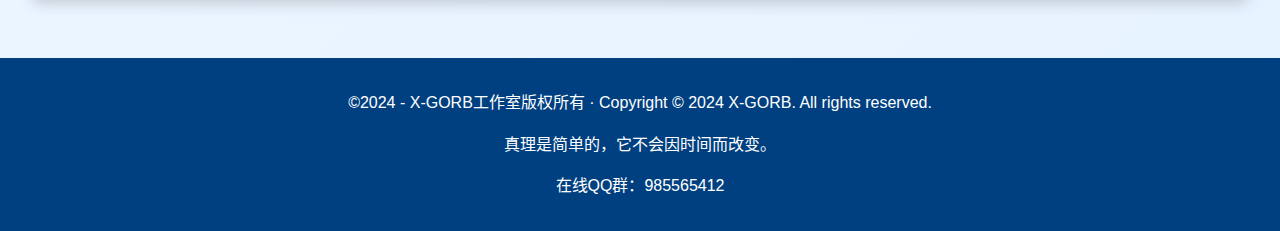
==== commit b6c59f1d: "index.html" ====
--- a/index.html
+++ b/index.html
@@ -36,6 +36,13 @@
                                 <h2>官方Wiki</h2>
                 <h3>欢迎来到 X-GORB</h3>
             <p>加入我们官方QQ群：985565412</p>
+            <button onclick="openWebsite()">打开我们的天气网站</button>
+
+            <script>
+            function openWebsite() {
+            window.open('https://zls-wqx.github.io/tianqi/', '_blank');
+            }
+            </script>
             <h2>关于X-GORB Studio</h2>
             <h3>初期</h3>
             <p>————————————————————————</p>
